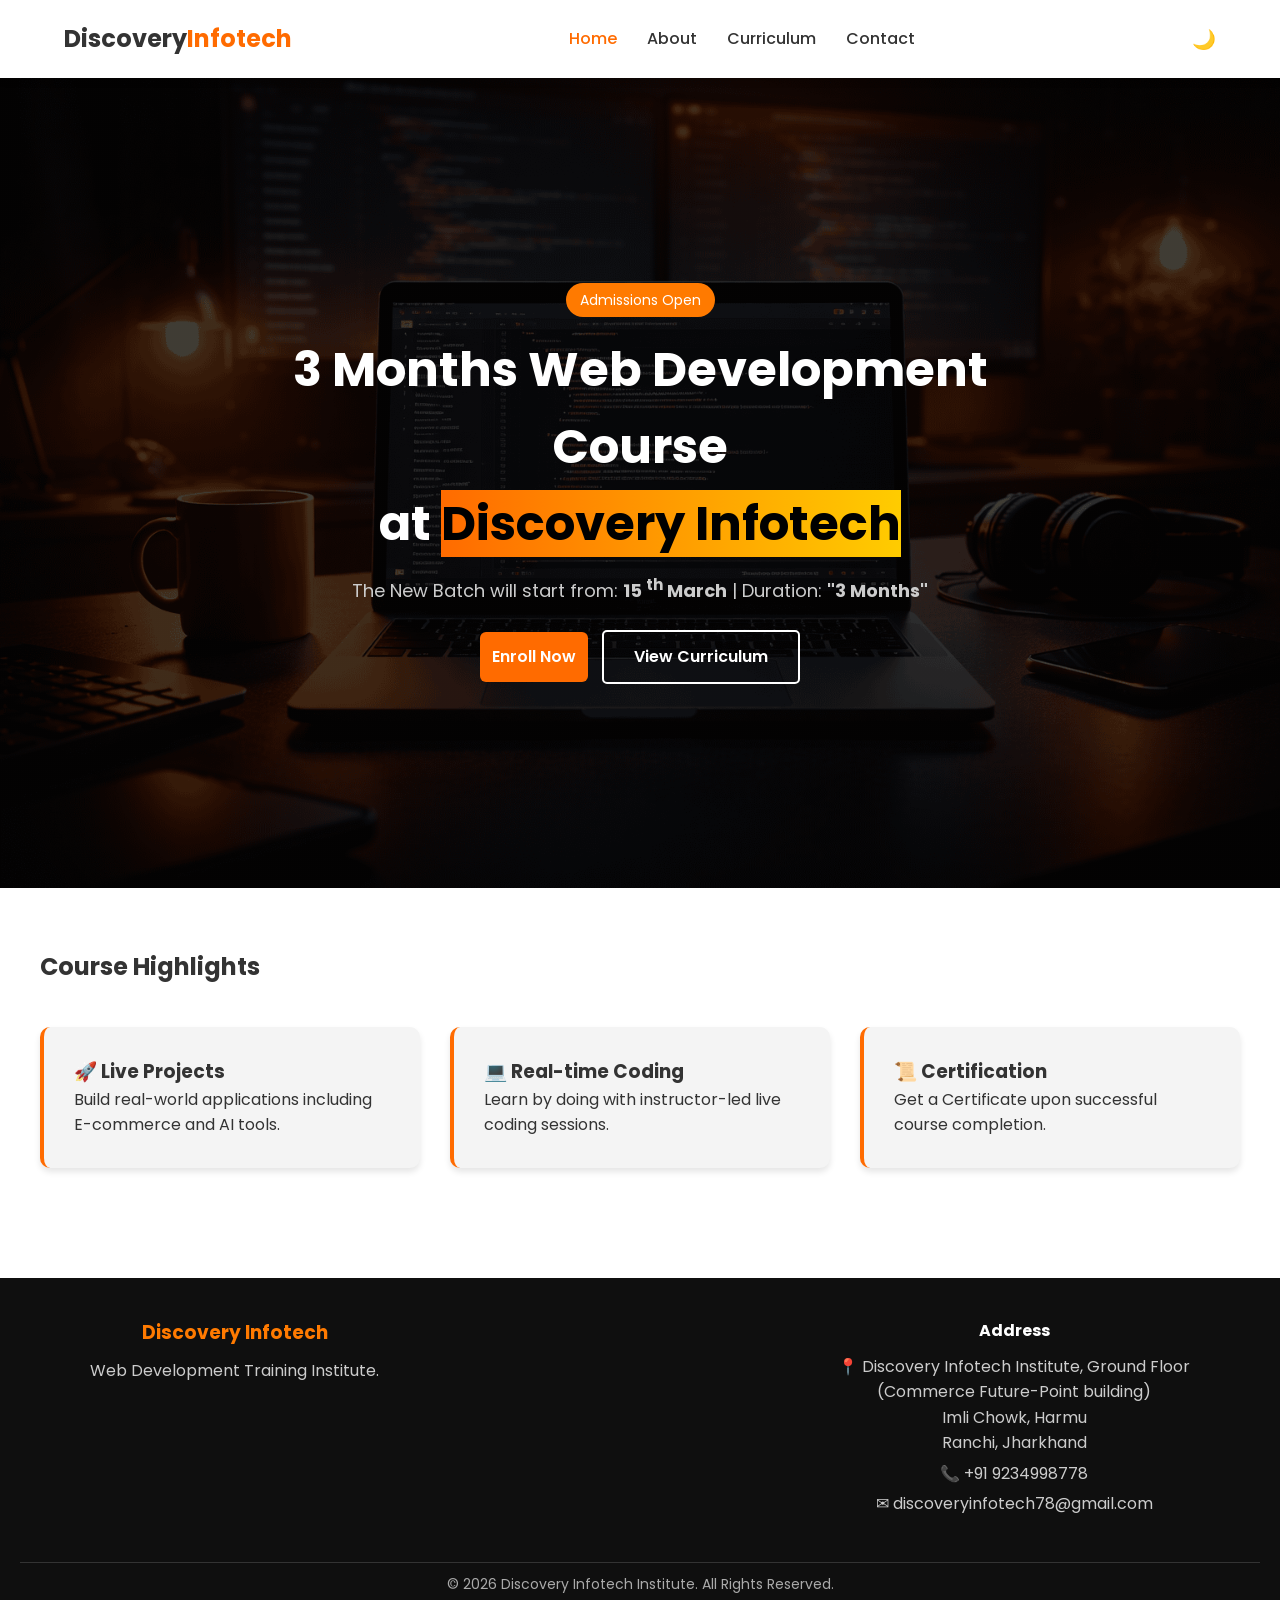
==== index.html @ f7157dec "update" ====
<!DOCTYPE html>
<html lang="en">
<head>
    <meta charset="UTF-8">
    <meta name="viewport" content="width=device-width, initial-scale=1.0">
    <title>Web Dev Course</title>
    <link rel="icon" type="image/x-icon" href="assests/favicon.ico">
    <link href="https://fonts.googleapis.com/css2?family=Poppins:wght@300;400;600;700&display=swap" rel="stylesheet">
    <link rel="stylesheet" href="css/style.css">
    <link rel="stylesheet" href="css/navbar.css">
    <link rel="stylesheet" href="css/responsive.css">
    
    
</head>
<body>

    <nav class="navbar">
        <div class="logo">Discovery<span class="highlight">Infotech</span></div>
        <ul class="nav-links">
            <li><a href="index.html" class="active">Home</a></li>
            <li><a href="about.html">About</a></li>
            <li><a href="curriculum.html">Curriculum</a></li>
            <li><a href="contact.html">Contact</a></li>
        </ul>
        <div class="nav-actions">
            <button id="theme-toggle">🌙</button>
            <div class="hamburger">
                <span></span>
                <span></span>
                <span></span>
            </div>
        </div>
    </nav>

    <header class="hero">
        <div class="hero-overlay"></div>
        <div class="hero-content">
            <span class="badge">Admissions Open</span>
            <h1>3 Months Web Development Course <br> at <span class="text-gradient">Discovery Infotech</span></h1>
            <p class="subtitle">The New Batch will start from: <strong>15 <sup>th</sup> March</strong> | Duration: <strong>"3 Months"</strong></p>
            <div class="cta-group">
                <a href="contact.html" class="btn btn-primary">Enroll Now</a>
                <a href="curriculum.html" class="btn btn-secondary">View Curriculum</a>
            </div>
        </div>
    </header>

    <section class="container section">
        <h2 class="section-title">Course Highlights</h2>
        <div class="grid-3">
            <div class="card">
                <h3>🚀 Live Projects</h3>
                <p>Build real-world applications including E-commerce and AI tools.</p>
            </div>
            <div class="card">
                <h3>💻 Real-time Coding</h3>
                <p>Learn by doing with instructor-led live coding sessions.</p>
            </div>
            <div class="card">
                <h3>📜 Certification</h3>
                <p>Get a Certificate upon successful course completion.</p>
            </div>
        </div>
    </section>

    <footer class="footer">

<div class="footer-container">

<div class="footer-section">
<h3>Discovery Infotech</h3>
<p>Web Development Training Institute.</p>
</div>

<div class="footer-section">
<h4>Address</h4>
<p>📍 Discovery Infotech Institute, Ground Floor<br> (Commerce Future-Point building) <br> Imli Chowk, Harmu <br> Ranchi, Jharkhand</p>
<p>📞 +91 9234998778</p>
<p>✉ discoveryinfotech78@gmail.com</p>
</div>

</div>

<div class="footer-bottom">
<p>© 2026 Discovery Infotech Institute. All Rights Reserved.</p>
</div>

</footer>

    <script src="js/darkmode.js"></script>
    <script src="js/main.js"></script>
    
</body>
</html>
---- css/style.css ----
/* --- CSS Variables --- */
:root {
    --primary-color: #ff6b00; /* Orange */
    --secondary-color: #ff8c42;
    --bg-color: #ffffff;
    --text-color: #333333;
    --card-bg: #f4f4f4;
    --nav-bg: #ffffff;
    --shadow: 0 4px 6px rgba(0,0,0,0.1);
    --transition: all 0.3s ease;
}

[data-theme="dark"] {
    --bg-color: #121212;
    --text-color: #e0e0e0;
    --card-bg: #1e1e1e;
    --nav-bg: #1a1a1a;
    --shadow: 0 4px 6px rgba(0,0,0,0.5);
}

/* --- Global Reset --- */
* {
    margin: 0;
    padding: 0;
    box-sizing: border-box;
    font-family: 'Poppins', sans-serif;
}

body {
    background-color: var(--bg-color);
    color: var(--text-color);
    transition: var(--transition);
    line-height: 1.6;
}

a { text-decoration: none; color: inherit; }
ul { list-style: none; }

/* --- Utility Classes --- */
.container {
    max-width: 1200px;
    margin: 0 auto;
    padding: 0 20px;
}

.section { padding: 60px 0; }
.text-center { text-align: center; }
.mt-2 { margin-top: 2rem; }

.highlight { color: var(--primary-color); }
.text-gradient {
    background: linear-gradient(to right, var(--primary-color), #ffcc00);
    -webkit-background-clip: text;
    background-clip: var(--text-color);
    -webkit-text-fill-color: #000000;
}

.success-message{
display:none;
margin-top:20px;
padding:14px;
background:#d4edda;
color:#155724;
border-left:4px solid #28a745;
border-radius:6px;
text-align:center;
font-weight:500;
}

/* --- Hero Section --- */
.hero {
    position: relative;
    height: 90vh;
    display: flex;
    align-items: center;
    justify-content: center;
    text-align: center;
    background:url(../assests/hero.png)
    center/cover no-repeat
    /* background-size: cover; */
    /* color: white; */
}

.hero-overlay{
position:absolute;
top:0;
left:0;
width:100%;
height:100%;
background:linear-gradient(
rgba(0,0,0,0.75),
rgba(0,0,0,0.75)
);
}

.hero-content{
position:relative;
z-index:2;
max-width:800px;
padding:20px;
}

.hero h1 { 
    font-size: 48px;
    font-weight: 700;
    color: #fff;
    /* margin-bottom: 20px;  */
}

.subtitle{
margin-top:10px;
color:#ccc;
font-size:18px;
}

.badge{
background:#ff7a00;
padding:6px 14px;
border-radius:20px;
color:white;
font-size:14px;
display:inline-block;
margin-bottom:15px;
}

.cta-group{
margin-top:25px;
}

/* .subtitle { font-size: 1.2rem; margin-bottom: 30px; } */

/* --- Buttons --- */
.btn {
    padding: 12px 30px;
    border-radius: 5px;
    font-weight: 600;
    transition: var(--transition);
    display: inline-block;
    cursor: pointer;
    border: none;
}
.btn-primary { background: var(--primary-color); color: white; }
.btn-primary:hover { background: #e05e00; transform: translateY(-2px); }

.btn-secondary { border: 2px solid white; color: white; margin-left: 10px; }
.btn-secondary:hover { background: white; color: black; }

/* --- Cards (Generic) --- */
.grid-3 {
    display: grid;
    grid-template-columns: repeat(auto-fit, minmax(300px, 1fr));
    gap: 30px;
    margin-top: 40px;
}

.card {
    background: var(--card-bg);
    padding: 30px;
    border-radius: 10px;
    box-shadow: var(--shadow);
    transition: var(--transition);
    border-left: 4px solid var(--primary-color);
}
.card:hover { transform: translateY(-5px); }

/* --- Footer --- */
footer {
    text-align: center;
    padding: 20px;
    background: #000;
    color: white;
    margin-top: 50px;
}

/* --- Forms --- */
.contact-form{
max-width:600px;
margin:auto;
}

.form-group{
margin-bottom:20px;
}

.form-group label{
display:block;
margin-bottom:6px;
font-weight:600;
}

.form-group input,
.form-group select{

width:100%;
padding:12px;
border:1px solid #ddd;
border-radius:6px;
font-size:16px;
}

.conditional{
display:none;
margin-bottom:20px;
}

.btn-primary{
background:#ff6b00;
color:white;
border:none;
padding:12px;
border-radius:6px;
cursor:pointer;
font-weight:600;
}

.btn-primary:hover{
background:#e85d00;
}

.footer{
background:#0f0f0f;
color:#fff;
padding:40px 20px 10px;
}

.footer-container{
max-width:1100px;
margin:auto;
display:flex;
justify-content:space-between;
flex-wrap:wrap;
}

.footer-section{
margin-bottom:20px;
}

.footer-section h3{
color:#ff7a00;
margin-bottom:10px;
}

.footer-section h4{
margin-bottom:10px;
}

.footer-section p{
margin:5px 0;
color:#ccc;
}

.footer-bottom{
text-align:center;
margin-top:20px;
border-top:1px solid #333;
padding-top:10px;
font-size:14px;
color:#aaa;
}

.map-container{
max-width:1000px;
margin:auto;
border-radius:10px;
overflow:hidden;
box-shadow:0 4px 15px rgba(0,0,0,0.3);
}

.map-container iframe{
width:100%;
height:400px;
border:none;
}
---- css/navbar.css ----
.navbar {
    display: flex;
    justify-content: space-between;
    align-items: center;
    padding: 20px 5%;
    background-color: var(--nav-bg);
    position: sticky;
    top: 0;
    z-index: 1000;
    box-shadow: var(--shadow);
}

.logo {
    font-size: 1.5rem;
    font-weight: 700;
}

.nav-links {
    display: flex;
    gap: 30px;
}

.nav-links a {
    font-weight: 500;
    position: relative;
}

.nav-links a.active { color: var(--primary-color); }

.nav-links a::after {
    content: '';
    width: 0;
    height: 2px;
    background: var(--primary-color);
    position: absolute;
    bottom: -5px;
    left: 0;
    transition: width 0.3s;
}

.nav-links a:hover::after { width: 100%; }

.nav-actions { display: flex; align-items: center; gap: 20px; }

#theme-toggle {
    background: none;
    border: none;
    font-size: 1.2rem;
    cursor: pointer;
    color: var(--text-color);
}

.hamburger { display: none; cursor: pointer; }
.hamburger span {
    display: block;
    width: 25px;
    height: 3px;
    background: var(--text-color);
    margin: 5px 0;
    transition: 0.3s;
}
---- css/responsive.css ----
@media (max-width: 768px) {
    .navbar { padding: 20px; }
    
    /* Mobile Menu Logic */
    .hamburger { display: block; z-index: 1001; }
    
    .nav-links {
        position: fixed;
        right: -100%;
        top: 0;
        height: 100vh;
        width: 70%;
        background-color: var(--card-bg);
        flex-direction: column;
        justify-content: center;
        align-items: center;
        transition: 0.5s;
        box-shadow: -5px 0 10px rgba(0,0,0,0.1);
    }
    
    .nav-links.nav-active { right: 0; }

    /* Hero Text */
    .hero h1 { font-size: 32px; }
    .subtitle { font-size: 1rem; }
    
    .cta-group {
        display: flex;
        flex-direction: column;
        gap: 15px;
    }
    .btn-secondary { margin-left: 0; }
}
.faculty-wrapper {
    flex-direction: column;
}

.faculty-card {
    flex-direction: column;
    text-align: center;
}
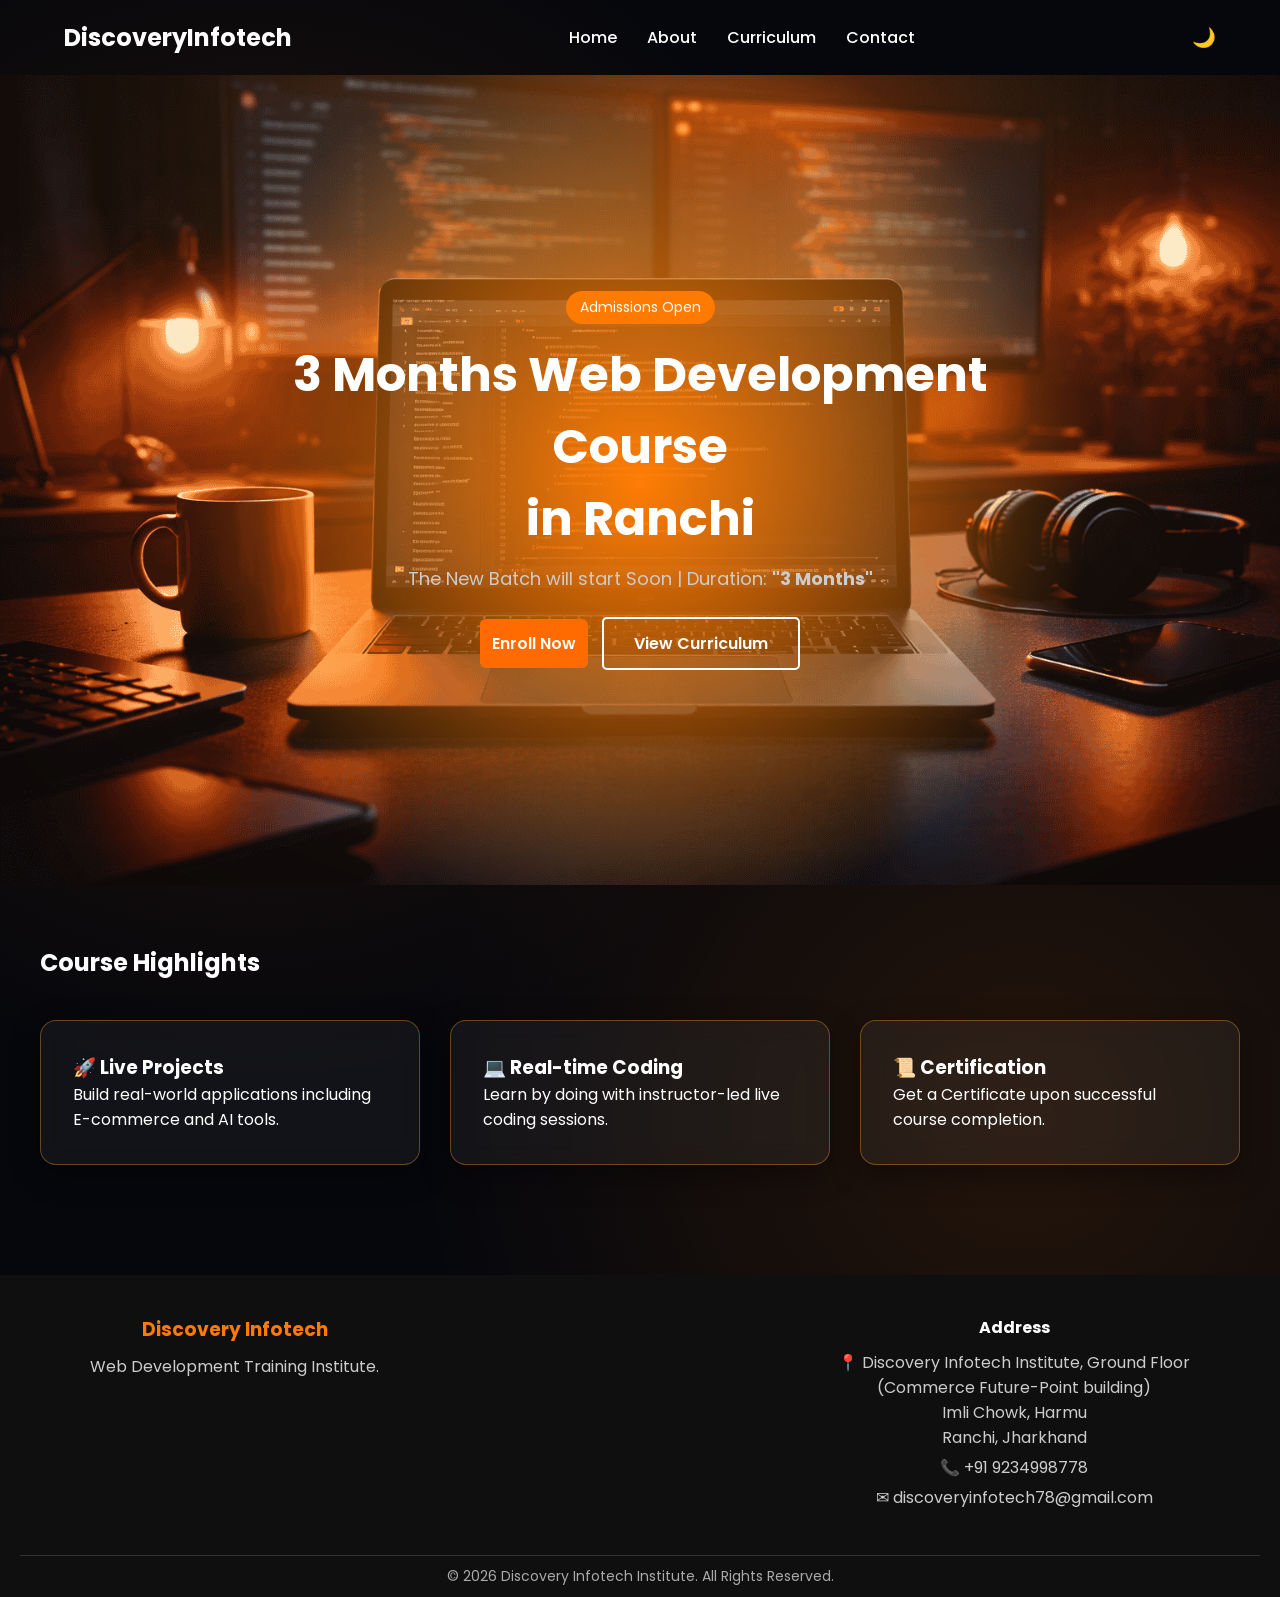
==== commit afd58388: "update" ====
--- a/index.html
+++ b/index.html
@@ -3,8 +3,32 @@
 <head>
     <meta charset="UTF-8">
     <meta name="viewport" content="width=device-width, initial-scale=1.0">
-    <title>Web Dev Course</title>
-    <link rel="icon" type="image/x-icon" href="assests/favicon.ico">
+    <title>Discovery Infotech | Web Dev Course in Ranchi</title>
+    <meta name="description" content="3 Month Web Development Course in Ranchi. Learn HTML, CSS, Javascript, PHP, mySQL and build real-world Projects with practical training.">
+    <meta name="robots" content="index, follow">
+    <meta name="author" content="Discovery Infotech">
+    <meta property="og:description" content="Join our 3 Month Web Development Course in Ranchi. Learn HTML, CSS, Javascript, PHP, mySQL and build real-world Projects.">
+    <meta property="og:url" content=" https://anjali641.github.io/Course-information/">
+    <script type="application/ld+json">
+{
+ "@context": "https://schema.org",
+ "@type": "EducationalOrganization",
+ "name": "Discovery Infotech",
+ "url": "https://anjali641.github.io/Course-information/",
+ "address": {
+   "@type": "PostalAddress",
+   "addressLocality": "Ranchi",
+   "addressRegion": "Jharkhand",
+   "addressCountry": "India"
+ },
+ "contactPoint": {
+   "@type": "ContactPoint",
+   "telephone": "+91-9234998778",
+   "contactType": "customer service"
+ }
+}
+</script>
+    <link rel="icon" type="image/x-icon" href="assets/favicon.ico">
     <link href="https://fonts.googleapis.com/css2?family=Poppins:wght@300;400;600;700&display=swap" rel="stylesheet">
     <link rel="stylesheet" href="css/style.css">
     <link rel="stylesheet" href="css/navbar.css">
@@ -36,8 +60,8 @@
         <div class="hero-overlay"></div>
         <div class="hero-content">
             <span class="badge">Admissions Open</span>
-            <h1>3 Months Web Development Course <br> at <span class="text-gradient">Discovery Infotech</span></h1>
-            <p class="subtitle">The New Batch will start from: <strong>15 <sup>th</sup> March</strong> | Duration: <strong>"3 Months"</strong></p>
+            <h1>3 Months Web Development Course <br> in Ranchi</h1>
+            <p class="subtitle">The New Batch will start Soon | Duration: <strong>"3 Months"</strong></p>
             <div class="cta-group">
                 <a href="contact.html" class="btn btn-primary">Enroll Now</a>
                 <a href="curriculum.html" class="btn btn-secondary">View Curriculum</a>
--- a/css/style.css
+++ b/css/style.css
@@ -1,13 +1,26 @@
 /* --- CSS Variables --- */
-:root {
-    --primary-color: #ff6b00; /* Orange */
-    --secondary-color: #ff8c42;
-    --bg-color: #ffffff;
-    --text-color: #333333;
-    --card-bg: #f4f4f4;
-    --nav-bg: #ffffff;
-    --shadow: 0 4px 6px rgba(0,0,0,0.1);
-    --transition: all 0.3s ease;
+:root{
+
+--bg-main:#06070c;
+--bg-card:#0f1118;
+
+--gold1:#ffb347;
+--gold2:#ff7a00;
+
+--text-main:#ffffff;
+--text-muted:#9ca3af;
+
+--glass:rgba(255,255,255,0.05);
+
+--border-glow:rgba(255,170,60,0.35);
+
+--shadow-glow:
+0 0 30px rgba(255,150,60,0.25);
+
+--radius:16px;
+
+--transition:all .35s ease;
+
 }
 
 [data-theme="dark"] {
@@ -26,11 +39,14 @@
     font-family: 'Poppins', sans-serif;
 }
 
-body {
-    background-color: var(--bg-color);
-    color: var(--text-color);
-    transition: var(--transition);
-    line-height: 1.6;
+body{
+background:
+radial-gradient(circle at 20% 30%, rgba(255,120,0,0.12), transparent 40%),
+radial-gradient(circle at 80% 70%, rgba(255,120,0,0.12), transparent 40%),
+#06070c;
+
+color:var(--text-main);
+font-family:'Poppins',sans-serif;
 }
 
 a { text-decoration: none; color: inherit; }
@@ -48,12 +64,12 @@
 .mt-2 { margin-top: 2rem; }
 
 .highlight { color: var(--primary-color); }
-.text-gradient {
+/* .text-gradient {
     background: linear-gradient(to right, var(--primary-color), #ffcc00);
     -webkit-background-clip: text;
     background-clip: var(--text-color);
     -webkit-text-fill-color: #000000;
-}
+} */
 
 .success-message{
 display:none;
@@ -68,20 +84,54 @@
 }
 
 /* --- Hero Section --- */
-.hero {
-    position: relative;
-    height: 90vh;
-    display: flex;
-    align-items: center;
-    justify-content: center;
-    text-align: center;
-    background:url(../assests/hero.png)
-    center/cover no-repeat
-    /* background-size: cover; */
-    /* color: white; */
+.hero{
+
+height:90vh;
+
+display:flex;
+align-items:center;
+justify-content:center;
+
+text-align:center;
+
+background:
+radial-gradient(circle,#ff7a00 0%,transparent 60%),
+url("../assets/hero.png") center/cover no-repeat;
+
+position:relative;
+
+overflow:hidden;
+
 }
 
 .hero-overlay{
+background:rgba(0,0,0,0.65);
+}
+
+.hero::before{
+
+content:"";
+
+position:absolute;
+
+width:600px;
+height:600px;
+
+background: radial-gradient(circle,#ffb347,#ff7a00);
+
+filter: blur(220px);
+
+top:-200px;
+
+left:50%;
+
+transform:translateX(-50%);
+
+opacity:.35;
+
+}
+
+/* .hero-overlay{
 position:absolute;
 top:0;
 left:0;
@@ -91,7 +141,7 @@
 rgba(0,0,0,0.75),
 rgba(0,0,0,0.75)
 );
-}
+} */
 
 .hero-content{
 position:relative;
@@ -139,8 +189,30 @@
     cursor: pointer;
     border: none;
 }
-.btn-primary { background: var(--primary-color); color: white; }
-.btn-primary:hover { background: #e05e00; transform: translateY(-2px); }
+.btn-primary{
+
+background:linear-gradient(
+135deg,
+#ffb347,
+#ff7a00
+);
+
+color:#000;
+
+font-weight:700;
+
+border:none;
+
+}
+
+.btn-primary:hover{
+
+transform:translateY(-3px);
+
+box-shadow:var(--shadow-glow);
+
+}
+
 
 .btn-secondary { border: 2px solid white; color: white; margin-left: 10px; }
 .btn-secondary:hover { background: white; color: black; }
@@ -153,13 +225,30 @@
     margin-top: 40px;
 }
 
-.card {
-    background: var(--card-bg);
-    padding: 30px;
-    border-radius: 10px;
-    box-shadow: var(--shadow);
-    transition: var(--transition);
-    border-left: 4px solid var(--primary-color);
+.card{
+
+background:var(--glass);
+
+backdrop-filter:blur(12px);
+
+border-radius:var(--radius);
+
+border:1px solid var(--border-glow);
+
+padding:32px;
+
+transition:var(--transition);
+
+box-shadow:0 10px 30px rgba(0,0,0,0.4);
+
+}
+
+.card:hover{
+
+transform:translateY(-8px);
+
+box-shadow:0 20px 60px rgba(255,150,60,0.25);
+
 }
 .card:hover { transform: translateY(-5px); }
 
@@ -174,8 +263,17 @@
 
 /* --- Forms --- */
 .contact-form{
-max-width:600px;
-margin:auto;
+
+background:rgba(255,255,255,0.04);
+
+border-radius:20px;
+
+padding:40px;
+
+border:1px solid rgba(255,170,60,0.2);
+
+backdrop-filter:blur(10px);
+
 }
 
 .form-group{
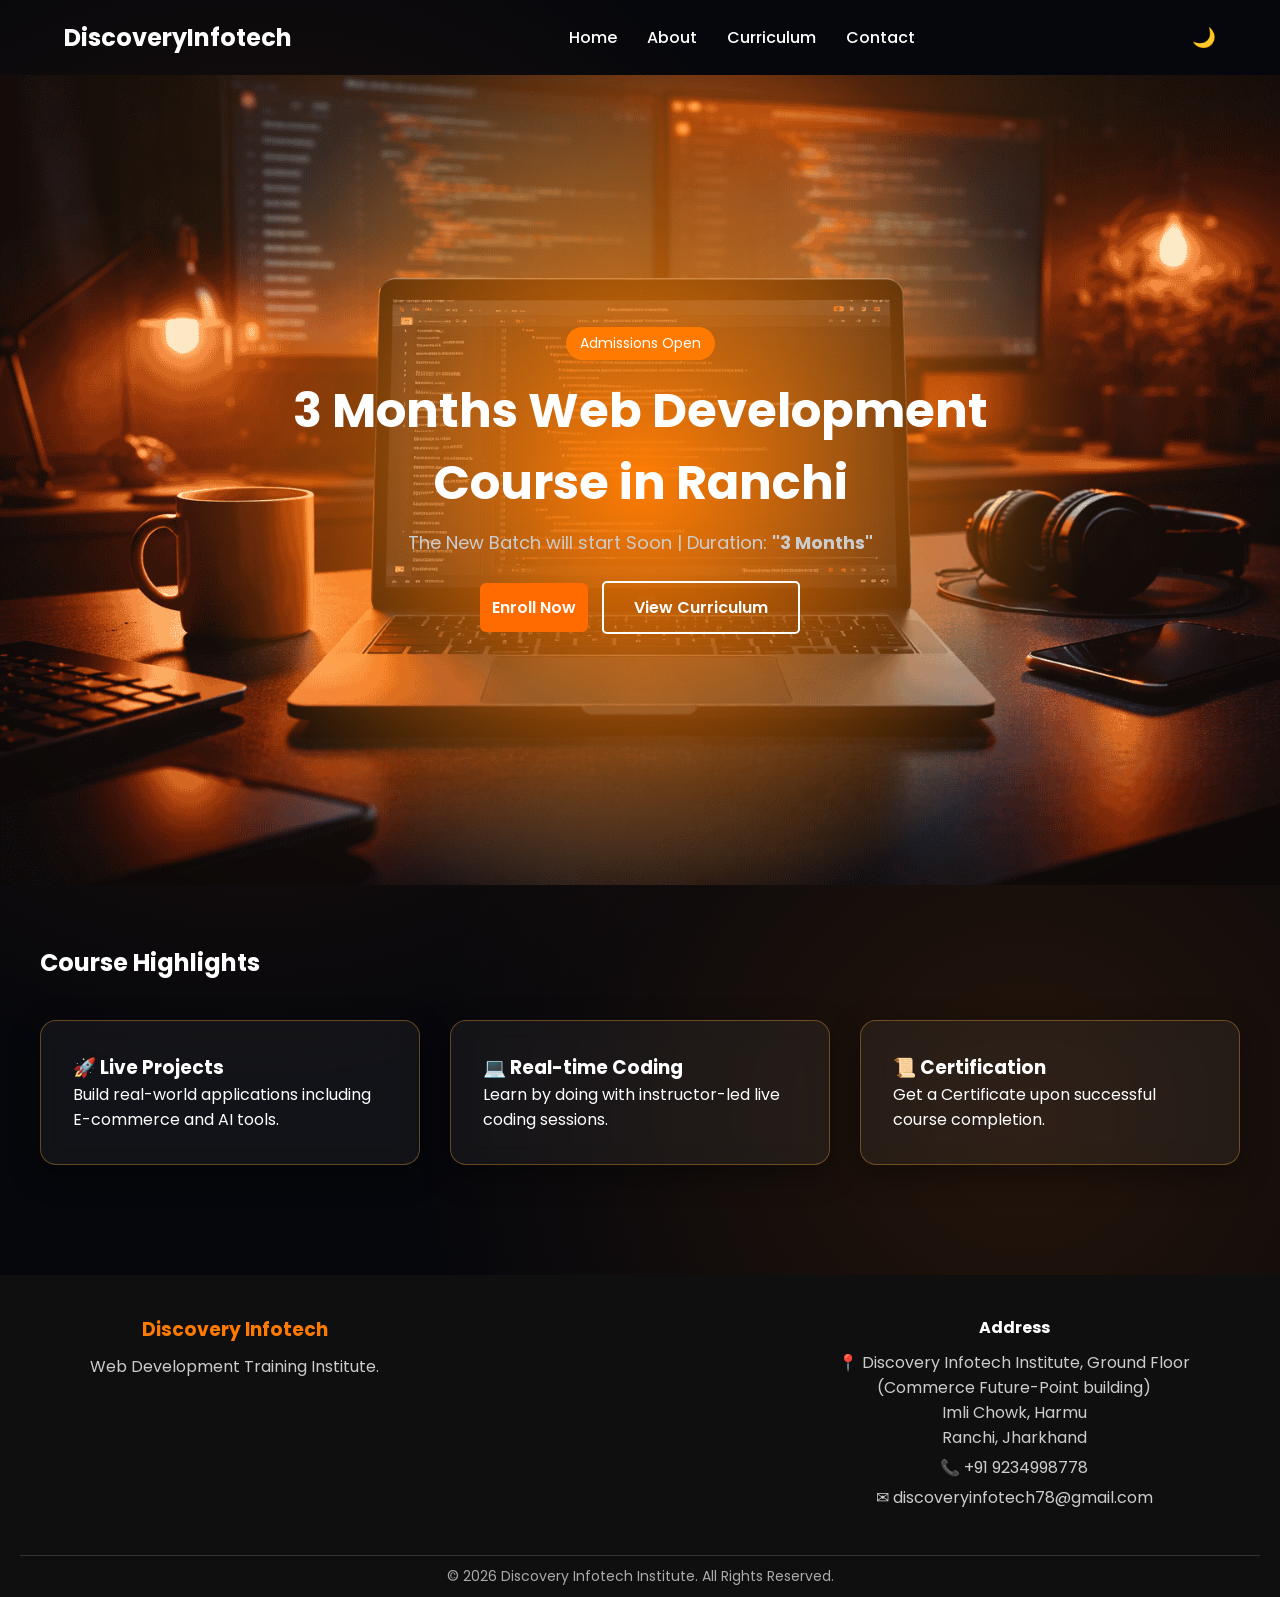
==== commit d4ac7052: "update" ====
--- a/index.html
+++ b/index.html
@@ -60,7 +60,7 @@
         <div class="hero-overlay"></div>
         <div class="hero-content">
             <span class="badge">Admissions Open</span>
-            <h1>3 Months Web Development Course <br> in Ranchi</h1>
+            <h1>3 Months Web Development <br> Course in Ranchi</h1>
             <p class="subtitle">The New Batch will start Soon | Duration: <strong>"3 Months"</strong></p>
             <div class="cta-group">
                 <a href="contact.html" class="btn btn-primary">Enroll Now</a>
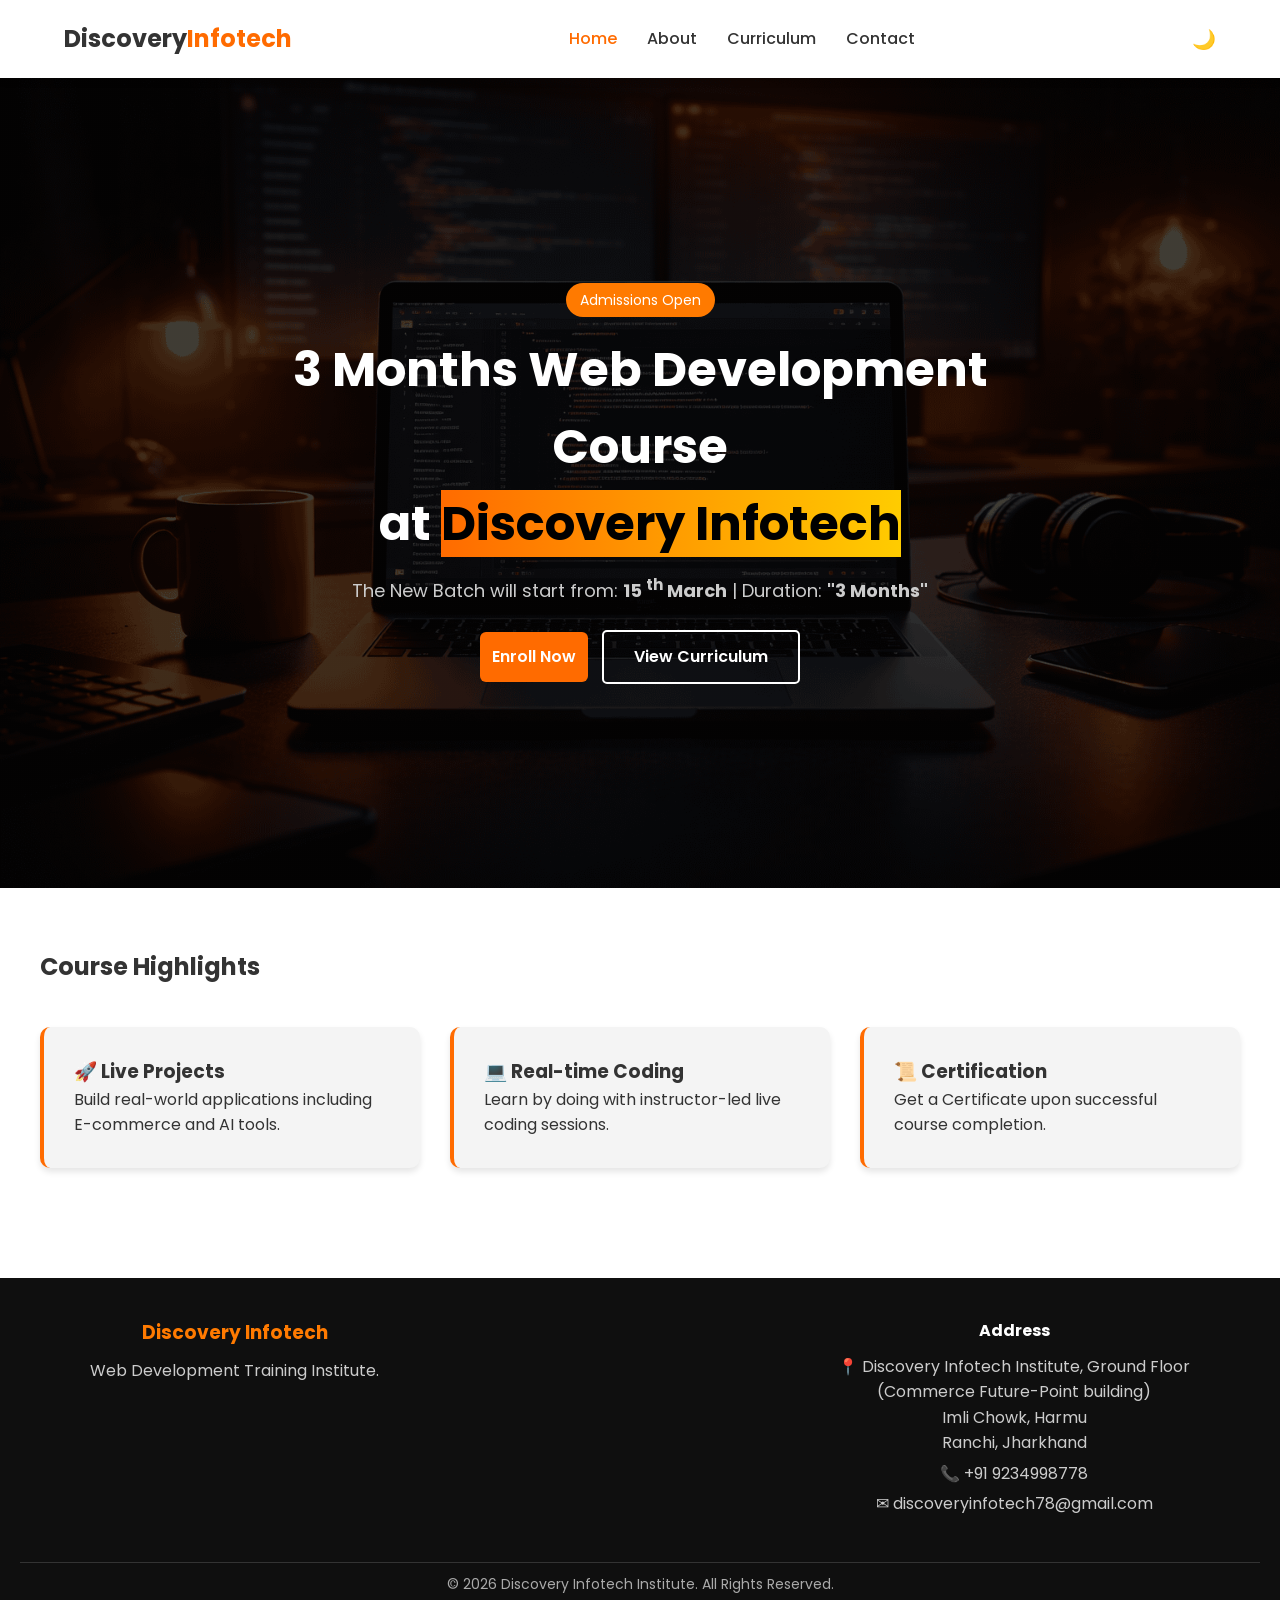
==== commit 8e404d07: "update" ====
--- a/index.html
+++ b/index.html
@@ -3,7 +3,7 @@
 <head>
     <meta charset="UTF-8">
     <meta name="viewport" content="width=device-width, initial-scale=1.0">
-    <title>Discovery Infotech | Web Dev Course in Ranchi</title>
+    <title>Web Dev Course in Ranchi | Discovery Infotech</title>
     <meta name="description" content="3 Month Web Development Course in Ranchi. Learn HTML, CSS, Javascript, PHP, mySQL and build real-world Projects with practical training.">
     <meta name="robots" content="index, follow">
     <meta name="author" content="Discovery Infotech">
@@ -60,8 +60,8 @@
         <div class="hero-overlay"></div>
         <div class="hero-content">
             <span class="badge">Admissions Open</span>
-            <h1>3 Months Web Development <br> Course in Ranchi</h1>
-            <p class="subtitle">The New Batch will start Soon | Duration: <strong>"3 Months"</strong></p>
+            <h1>3 Months Web Development Course <br> at <span class="text-gradient">Discovery Infotech</span></h1>
+            <p class="subtitle">The New Batch will start from: <strong>15 <sup>th</sup> March</strong> | Duration: <strong>"3 Months"</strong></p>
             <div class="cta-group">
                 <a href="contact.html" class="btn btn-primary">Enroll Now</a>
                 <a href="curriculum.html" class="btn btn-secondary">View Curriculum</a>
--- a/css/style.css
+++ b/css/style.css
@@ -1,26 +1,13 @@
 /* --- CSS Variables --- */
-:root{
-
---bg-main:#06070c;
---bg-card:#0f1118;
-
---gold1:#ffb347;
---gold2:#ff7a00;
-
---text-main:#ffffff;
---text-muted:#9ca3af;
-
---glass:rgba(255,255,255,0.05);
-
---border-glow:rgba(255,170,60,0.35);
-
---shadow-glow:
-0 0 30px rgba(255,150,60,0.25);
-
---radius:16px;
-
---transition:all .35s ease;
-
+:root {
+    --primary-color: #ff6b00; /* Orange */
+    --secondary-color: #ff8c42;
+    --bg-color: #ffffff;
+    --text-color: #333333;
+    --card-bg: #f4f4f4;
+    --nav-bg: #ffffff;
+    --shadow: 0 4px 6px rgba(0,0,0,0.1);
+    --transition: all 0.3s ease;
 }
 
 [data-theme="dark"] {
@@ -39,14 +26,11 @@
     font-family: 'Poppins', sans-serif;
 }
 
-body{
-background:
-radial-gradient(circle at 20% 30%, rgba(255,120,0,0.12), transparent 40%),
-radial-gradient(circle at 80% 70%, rgba(255,120,0,0.12), transparent 40%),
-#06070c;
-
-color:var(--text-main);
-font-family:'Poppins',sans-serif;
+body {
+    background-color: var(--bg-color);
+    color: var(--text-color);
+    transition: var(--transition);
+    line-height: 1.6;
 }
 
 a { text-decoration: none; color: inherit; }
@@ -64,12 +48,12 @@
 .mt-2 { margin-top: 2rem; }
 
 .highlight { color: var(--primary-color); }
-/* .text-gradient {
+.text-gradient {
     background: linear-gradient(to right, var(--primary-color), #ffcc00);
     -webkit-background-clip: text;
     background-clip: var(--text-color);
     -webkit-text-fill-color: #000000;
-} */
+}
 
 .success-message{
 display:none;
@@ -84,54 +68,20 @@
 }
 
 /* --- Hero Section --- */
-.hero{
-
-height:90vh;
-
-display:flex;
-align-items:center;
-justify-content:center;
-
-text-align:center;
-
-background:
-radial-gradient(circle,#ff7a00 0%,transparent 60%),
-url("../assets/hero.png") center/cover no-repeat;
-
-position:relative;
-
-overflow:hidden;
-
+.hero {
+    position: relative;
+    height: 90vh;
+    display: flex;
+    align-items: center;
+    justify-content: center;
+    text-align: center;
+    background:url(../assets/hero.png)
+    center/cover no-repeat
+    /* background-size: cover; */
+    /* color: white; */
 }
 
 .hero-overlay{
-background:rgba(0,0,0,0.65);
-}
-
-.hero::before{
-
-content:"";
-
-position:absolute;
-
-width:600px;
-height:600px;
-
-background: radial-gradient(circle,#ffb347,#ff7a00);
-
-filter: blur(220px);
-
-top:-200px;
-
-left:50%;
-
-transform:translateX(-50%);
-
-opacity:.35;
-
-}
-
-/* .hero-overlay{
 position:absolute;
 top:0;
 left:0;
@@ -141,7 +91,7 @@
 rgba(0,0,0,0.75),
 rgba(0,0,0,0.75)
 );
-} */
+}
 
 .hero-content{
 position:relative;
@@ -189,30 +139,8 @@
     cursor: pointer;
     border: none;
 }
-.btn-primary{
-
-background:linear-gradient(
-135deg,
-#ffb347,
-#ff7a00
-);
-
-color:#000;
-
-font-weight:700;
-
-border:none;
-
-}
-
-.btn-primary:hover{
-
-transform:translateY(-3px);
-
-box-shadow:var(--shadow-glow);
-
-}
-
+.btn-primary { background: var(--primary-color); color: white; }
+.btn-primary:hover { background: #e05e00; transform: translateY(-2px); }
 
 .btn-secondary { border: 2px solid white; color: white; margin-left: 10px; }
 .btn-secondary:hover { background: white; color: black; }
@@ -225,30 +153,13 @@
     margin-top: 40px;
 }
 
-.card{
-
-background:var(--glass);
-
-backdrop-filter:blur(12px);
-
-border-radius:var(--radius);
-
-border:1px solid var(--border-glow);
-
-padding:32px;
-
-transition:var(--transition);
-
-box-shadow:0 10px 30px rgba(0,0,0,0.4);
-
-}
-
-.card:hover{
-
-transform:translateY(-8px);
-
-box-shadow:0 20px 60px rgba(255,150,60,0.25);
-
+.card {
+    background: var(--card-bg);
+    padding: 30px;
+    border-radius: 10px;
+    box-shadow: var(--shadow);
+    transition: var(--transition);
+    border-left: 4px solid var(--primary-color);
 }
 .card:hover { transform: translateY(-5px); }
 
@@ -263,17 +174,8 @@
 
 /* --- Forms --- */
 .contact-form{
-
-background:rgba(255,255,255,0.04);
-
-border-radius:20px;
-
-padding:40px;
-
-border:1px solid rgba(255,170,60,0.2);
-
-backdrop-filter:blur(10px);
-
+max-width:600px;
+margin:auto;
 }
 
 .form-group{
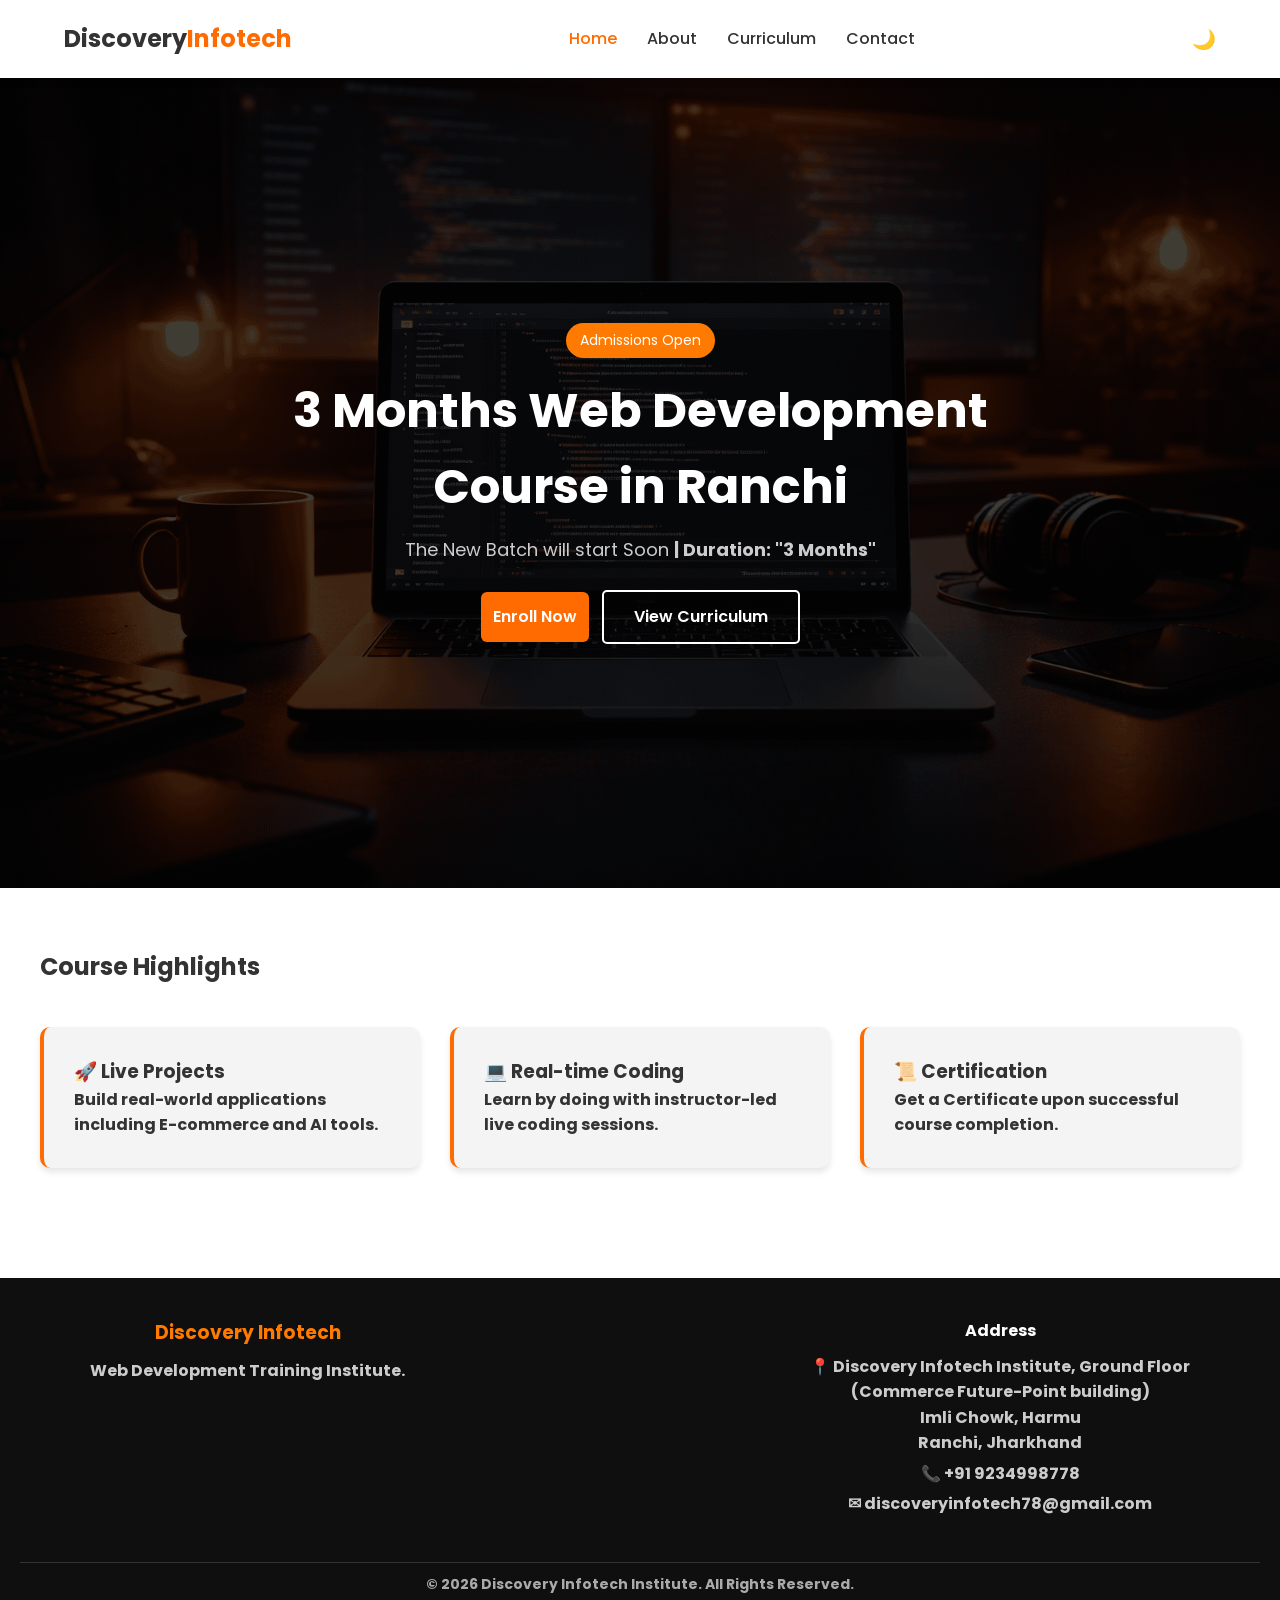
==== commit 4a2d521b: "update" ====
--- a/index.html
+++ b/index.html
@@ -60,8 +60,8 @@
         <div class="hero-overlay"></div>
         <div class="hero-content">
             <span class="badge">Admissions Open</span>
-            <h1>3 Months Web Development Course <br> at <span class="text-gradient">Discovery Infotech</span></h1>
-            <p class="subtitle">The New Batch will start from: <strong>15 <sup>th</sup> March</strong> | Duration: <strong>"3 Months"</strong></p>
+            <h1>3 Months Web Development <br> Course in Ranchi</h1>
+            <p class="subtitle">The New Batch will start Soon <strong> | Duration: <strong>"3 Months"</strong></p>
             <div class="cta-group">
                 <a href="contact.html" class="btn btn-primary">Enroll Now</a>
                 <a href="curriculum.html" class="btn btn-secondary">View Curriculum</a>
